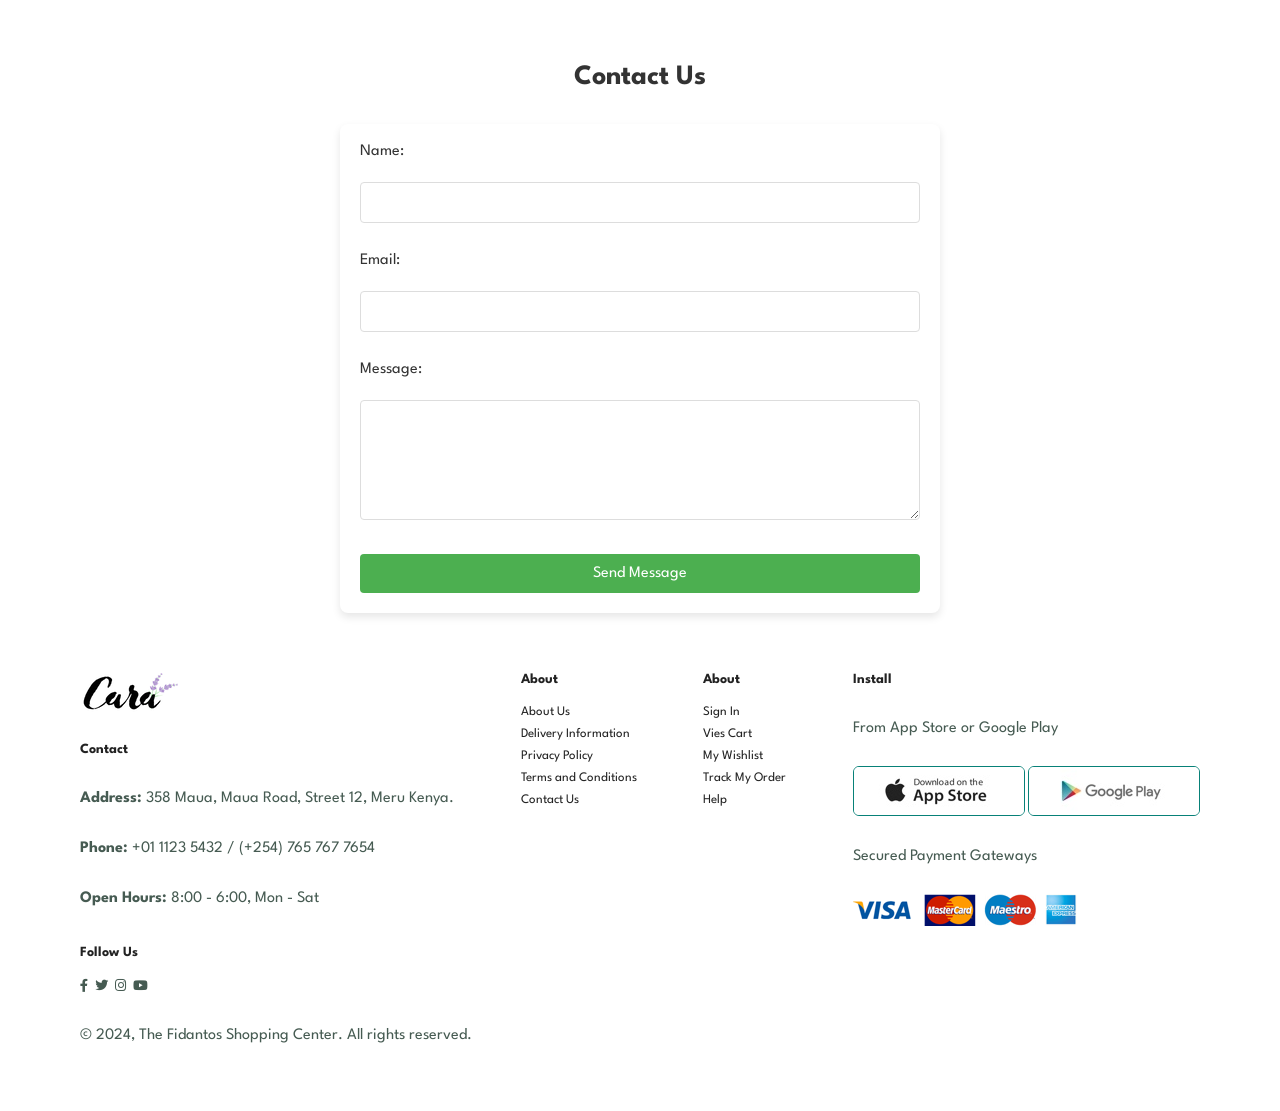
==== contact.html @ 1c5417eb "This is my first commit" ====
<!DOCTYPE html>
<html lang="en">
<head>
    <meta charset="UTF-8">
    <meta name="viewport" content="width=device-width, initial-scale=1.0">
    <title>Contact</title>
    <link rel="stylesheet" href="https://pro.fontawesome.com/releases/v5.10.0/css/all.css" />
    <link rel="stylesheet" href="css/styles.css">
</head>
<body>

    <h2>Contact Us</h2>

    
    <form action="send_email.php" method="POST">
        <label for="name">Name:</label><br>
        <input type="text" id="name" name="name" required><br><br>
    
        <label for="email">Email:</label><br>
        <input type="email" id="email" name="email" required><br><br>
    
        <label for="message">Message:</label><br>
        <textarea id="message" name="message" rows="4" cols="50" required></textarea><br><br>
    
        <button type="submit">Send Message</button>
    </form>



<footer class="section-p1">
    <div class="col">
        <img class="logo" src="img/logo.png" alt="">
        <h4>Contact</h4>
        <p><strong>Address:</strong> 358 Maua, Maua Road, Street 12, Meru Kenya.</p>
        <p><strong>Phone:</strong> +01 1123 5432 / (+254) 765 767 7654</p>
        <p><strong>Open Hours:</strong> 8:00 - 6:00, Mon - Sat</p>
        <div class="follow">
            <h4>Follow Us</h4>
            <div class="icon">
                <i class="fab fa-facebook-f"></i>
                <i class="fab fa-twitter"></i>
                <i class="fab fa-instagram"></i>
                <i class="fab fa-youtube"></i>
               
            </div>

        </div>

    </div>
    <div class="col">
        <h4>About</h4>
        <a href="#" >About Us</a>
        <a href="#" >Delivery Information</a>
        <a href="#" >Privacy Policy</a>
        <a href="#" >Terms and Conditions</a>
        <a href="#" >Contact Us</a>

    </div>
    <div class="col">
        <h4>About</h4>
        <a href="#" >Sign In</a>
        <a href="#" >Vies  Cart</a>
        <a href="#" >My Wishlist</a>
        <a href="#" >Track My Order</a>
        <a href="#" >Help</a>

    </div>
    <div class="col install">
        <h4>Install</h4>
        <p>From App Store or Google Play</p>
        <div class="row">
            <img src="img/pay/app.jpg" alt="">
            <img src="img/pay/play.jpg" alt="">
        </div>
                <p>Secured Payment Gateways</p>
                <img src="img/pay/pay.png" alt="">
            

        </div>
        <div class="copyright">
            <p>&copy; 2024, The Fidantos Shopping Center. All rights reserved.</p>
        </div>
    
    
   </footer>

    <script src="js/script.js"></script>

</body> 
</html>
---- css/styles.css ----
@import url("https://fonts.googleapis.com/css2?family=Spartan:wght@100;200;300;400;500;600;700;800;900&display=swap");
* {
  margin: 0;
  padding: 0;
  box-sizing: border-box;
  font-family: "Spartan", sans-serif;
}

html {
  scroll-behavior: smooth;
}

/* Global Styles */

h1 {
    font-size: 50px;
    line-height: 64px;
    color: #222;
  }
  
  h2 {
    font-size: 46px;
    line-height: 54px;
    color: #222;
  }
  
  h4 {
    font-size: 20px;
    color: #222;
  }
  
  h6 {
    font-weight: 700;
    font-size: 12px;
  }
  
  p {
    font-size: 16px;
    color: #465b52;
    margin: 15px 0 20px 0;
  }
  
  .section-p1 {
    padding: 40px 80px;
  }
  button.normal{
    font-size: 14px;
    font-weight: 600;
    padding: 15px 30px;
    color: #000;
    background-color: #fff;
    border-radius: 4px;
    cursor: pointer;
    border: none;
    outline: none;
    transition: 0.2s;
  }
  button.white{
    font-size: 13px;
    font-weight: 600;
    padding: 11px 18px;
    color: #fff;
    background-color: transparent;
  
    cursor: pointer;
    border: 1px solid #fff;
    outline: none;
    transition: 0.2s;
  }
  body {
    width: 100%;
  }

  /*Header*/
#header{
    display: flex;
    align-items: center;
    justify-content: space-between;
    padding: 20px 80px;
    background: #E3E6F3;
    box-shadow: 0 5px rgba(0,0,0,0.06);
    z-index: 999;
    position: sticky;
    top: 0;
    left: 0;
  }
  
  #navbar{
    display: flex;
    align-items: center;
    justify-content: center;
  }
  
  #navbar li{
    list-style: none;
    padding: 0 20px;
    position: relative;
  
  }
  #navbar li a{
    text-decoration: none;
    font-size: 16px;
    font-weight: 600;
    color: #1a1a1a;
    transition: 0.3 ease;
  }
  
  #navbar li a:hover,
  #navbar li a.active{
    color: #088178;
  }
  #navbar li a.active:after,
  #navbar li a:hover::after{
    content: "";
    width: 30%;
    height: 2px;
    background: #088178;
    position: absolute;
    bottom: -4px;
    left: 20px;
  }
  #mobile{
    display: none;
    align-items: center;
  }
  #close{
    display: none;
  }

  /*Home page*/
#hero{
    background-image: url(img/hero4.png);
    height: 90vh;
    width: 100%;
    background-position: top 25% right 0 ;
    background-size: cover;
    padding: 0 80px;
    flex-direction: column;
    display: flex;
    align-items: flex-start;
    justify-content: center;
  
  }
  
  #hero h4{
    padding: 15px;
  }
  #hero h1{
    color: #088178;
  }
  #hero button{
    background: url(img/button.png);
    color: #088178;
    background-color: transparent;
    border: 0;
    padding: 14px 80px 15px 65px;
    background-repeat: no-repeat;
    cursor: pointer;
    font-weight: 700;
    font-size: 15px;
  }

  #feature{
    display: flex;
    align-items: center;
    justify-content: space-between;
    flex-wrap: wrap;
  }
  #feature .fe-box {
    width: 250px;
    text-align: center;
    padding: 25px 15px;
    box-shadow: 20px 20px 34px rgba(0,0,0,0.03);
    border: 1px solid #cce7d0;
    border-radius: 4px;
    margin: 15px 0;
  
  }
  #feature .fe-box:hover{
    box-shadow: 10px 10px 54px rgba(70, 62, 221, 0.1);
  }
  #feature .fe-box img{
    width: 100%;
    margin-bottom: 10px;
  
  }
  #feature .fe-box h6{
    display: inline-block;
    padding: 9px 8px 6px 8px;
    line-height: 1;
    border-radius: 4px;
    color: #088178;
    background-color: #fddde4;
  }
  #feature .fe-box:nth-child(2) h6{
    background-color: #cdebbc;
  }
  #feature .fe-box:nth-child(3) h6{
    background-color: #d1e8f2;
  }
  #feature .fe-box:nth-child(4) h6{
    background-color: #cdd4f8;
  }
  #product1{
    text-align: center;
  }
  #product1 .pro-container{
    display: flex;
    justify-content: space-between;
    padding-top: 50px;
    flex-wrap: wrap;
  }
  #product1 .pro{
    width: 30%;
    min-width: 250px;
    padding: 10px 12px;
    border: 1px solid #cce7d0;
    border-radius: 25px;
    cursor: pointer;
    box-shadow: 20px 20px 30px rgba(0,0,0,0.02);
    margin: 15px 0;transition: 0.2s ease;
    position: relative;
  }
  #product1 .pro:hover{
    box-shadow: 20px 20px 30px rgba(0,0,0,0.06);
  }
  #product1 .pro img{
    width: 100%;
    border-radius: 20px;
  }
  #product1 .pro .des{
    text-align: start;
    padding: 10px 0;
  }
  #product1 .pro .des span{
    color: #606063;
    font-size: 12px;
  }
  #product1 .pro .des h5{
    padding-top: 7px;
    color: #1a1a1a;
    font-size: 14px;
  }
 

  #product1 .pro .des h4{
    padding-top: 7px;
    font-size: 15px;
    font-weight: 700;
    color: #088178;
  }

  #product1 .pro .cart{
    width: 40px;
    height: 40px;
    line-height: 40px;
    border-radius: 50px;
    background-color: #e8f6ea;
    font-weight: 500;
    color: #088178;
    border: 1px solid #cce7d0;
    position: absolute;
    bottom: 20px;
    right: 10px;
  }

  #newsletter{
    display: flex;
    justify-content: space-between;
    flex-wrap: wrap;
    align-items: center;
    background-image: url(img/banner/b14.png);
    background-repeat: no-repeat;
    background-position: 20% 30%;
    background-color: #041e42;
  }
  #newsletter h4{
    font-size: 22px;
    font-weight: 700;
    color: #fff;
  }
  #newsletter p{
    font-size: 15px;
    font-weight: bolder;
    color: #9eaac4;
  }
  #newsletter p span{
    color: #ffbd27;
  }
  #newsletter .form{
    display: flex;
    width: 40%;
  }
  #newsletter input{
    height: 3.125rem;
    padding: 0 1.25em;
    font-size: 14px;
    width: 100%;
    border: 1px solid transparent;
    border-radius: 4px;
    outline: none;
    border-top-right-radius: 0;
    border-bottom-right-radius: 0;
  
  }
  #newsletter button{
    background-color: #088178;
    color: #fff;
    white-space: nowrap;
    border-top-left-radius: 0;
    border-bottom-left-radius: 0;
  }

  footer{
    display: flex;
    flex-wrap: wrap;
    justify-content: space-between;
  }
  footer .col{
    display: flex;
    flex-direction: column;
    align-items: flex-start;
    margin-bottom: 20px;
  }
  footer .logo{
    margin-bottom: 30px;
  }
  footer h4{
    font-size: 14px;
    padding-bottom: 20px;
  }
  footer {
    font-size: 13px;
    margin: 0 0 8px 0;
  }
  footer a {
    font-size: 13px;
    text-decoration: none;
    margin: 0 0 8px 0;
    color: #222;
    margin-bottom: 10px;
  }
  
  footer .follow{
    margin-top: 20px;
  }
  footer .follow i{
    color: #465b52;
    padding-right: 4px;
    cursor: pointer;
  }
  
  footer .install .row img{
    border: 1px solid #088178;
    border-radius: 6px;
  }
  footer .install img{
    margin: 10px 0 15px 0;
  }
  footer .follow i:hover,
  footer a:hover{
    color: #088178;
  }
  .footer .copyright{
    text-align: center;
    width: 100%;
  }

  /*contact*/
  h2 {
    text-align: center;
    color: #333;
    font-size: 28px;
    margin-top: 50px;
}

/* Form container */
form {
    background-color: #fff;
    padding: 20px;
    border-radius: 8px;
    box-shadow: 0 4px 8px rgba(0, 0, 0, 0.1);
    max-width: 600px;
    margin: 20px auto;
    width: 90%; /* Makes sure it's responsive */
    position: relative;
    z-index: 1;
}

/* Form label styling */
label {
    font-size: 16px;
    color: #333;
    margin-bottom: 8px;
    display: block;
}

/* Input fields styling */
input[type="text"], input[type="email"], textarea {
    width: 100%;
    padding: 12px;
    margin-bottom: 15px;
    border: 1px solid #ddd;
    border-radius: 4px;
    font-size: 16px;
    box-sizing: border-box;
}

/* Textarea styling */
textarea {
    resize: vertical;
    min-height: 120px;
}

/* Button styling */
button {
    background-color: #4CAF50;
    color: white;
    padding: 12px 20px;
    border: none;
    border-radius: 4px;
    font-size: 16px;
    cursor: pointer;
    width: 100%;
    transition: background-color 0.3s ease;
}

button:hover {
    background-color: #45a049;
}
  /*Shop */
#page-header{
  background-color: #041e42;
  width: 100%;
  height: 40vh;
  background-size: cover;
  display: flex;
  justify-content: center;
  text-align: center;
  flex-direction: column;
  padding: 14px;
}

#page-header h2,
#page-header p{
  color: #fff;
}

#pagination{
  text-align: center;

}
#pagination a{
text-decoration: none;
background-color: #088178;
padding: 15px 20px;
border-radius: 4px;
color: #fff;
font-weight: 600;
}
#pagination a i{
  font-size: 16px;
  font-weight: 600;
}

/*About*/
#page-header .blog-header{
background-image: url("img/banner/b19.jpg");
}

#about-head{
  display: flex;
  align-items: center;
}
#about-head img{
  width: 50%;
  height: auto;
}
#about-head div{
  padding-left: 40px;
}

#about-app {
  text-align: center;
}
#about-app .video{
  width: 70%;
  height: 100%;
  margin: 30px auto 0 auto;
}
#about-app .video video{
  width: 100%;
  height: 100%;
  border-radius: 20px;
}


  /* responsive*/
@media (max-width: 799px) {
    .section-p1{
      padding: 40px 40px;
    }
    #navbar{
      display: flex;
      flex-direction: column;
      align-items: flex-start;
      justify-content: flex-start;
      position: fixed;
      height: 100vh;
      top: 0;
      right: -300px;
      width: 300px;
      background-color: #E3E6F3;
      box-shadow: 0 40px 60px rgba(0, 0, 0, 0.1);
      padding: 80px 0 0 10px ;
      transition: 0.3s;
    }
    #navbar.active{
      right: 0px;
    }
    #navbar li{
      margin-bottom: 25px;
    }
    #mobile{
      display: flex;
      align-items: center;
    }
    #mobile i{
     color: #1a1a1a;
     font-size: 24px;
     padding-left: 20px;
    }
    #close{
      display: initial;
      position: absolute;
      top: 30px;
      left: 30px;
      color: #222;
      font-size: 24px;
    }
    #lg-bag{
      display: none;
    }
    #hero {
      height: 70vh;
      background-position: top 30% right 30%;
      padding: 0 80px;
  }
    #feature {
      justify-content: center;
     
  }
  #feature .fe-box {
   
    margin: 15px 15px;
  }
  #product1 .pro-container {
  
    justify-content: center;
   
  }
  #product1 .pro {
    margin: 15px;
  }
  #banner {
    height: 20vh;
  }
  #sm-banner .banner-box {
  
    min-width: 100%;
    height: 30vh;
  }
  #banner3 {
    
    padding: 0 40px;
  }
  #banner3 .banner-box {
    width: 28%;
  }
  #newsletter .form{
    width: 70%;
  }
  }
  @media(max-width: 477px){
    .section-p1{
      padding: 20px;
    }
    #header{
      padding: 10px 30px;
    }
    #hero{
      padding: 0 20px;
      background-position: 55%;
    }
    h2{
      font-size: 32px;
    }
    h1{
      font-size: 38px;
    }
    #feature .fe-box{
      width: 155px;
      margin: 0 0 15px 0;
    }
    #feature{
      justify-content: space-between;
    }
    #product1 .pro{
      width: 100%;
    }
    #banner{
      height: 40vh;
  
    }
    #sm-banner .banner-box{
      height: 40vh;
    }
    #sm-banner .banner-box2{
      margin-top: 20px;
    }
    #banner3{
      padding: 0 20px;
    }
    #banner3 .banner-box{
      width: 100%;
    }
    #newsletter .form{
      width: 100%;
    }
    #newsletter{
      padding: 40px 20px;
    }
    footer .copyright{
      text-align: start;
    }
    /*about*/
    #about-head{
     flex-direction: column;
    
    }
    #about-head img {
      width: 100%;
     margin-bottom: 20px;
  }
  #about-head div {
   padding-left: 0px;
}

#about-app .video{
  width: 100%;
}
  
  }
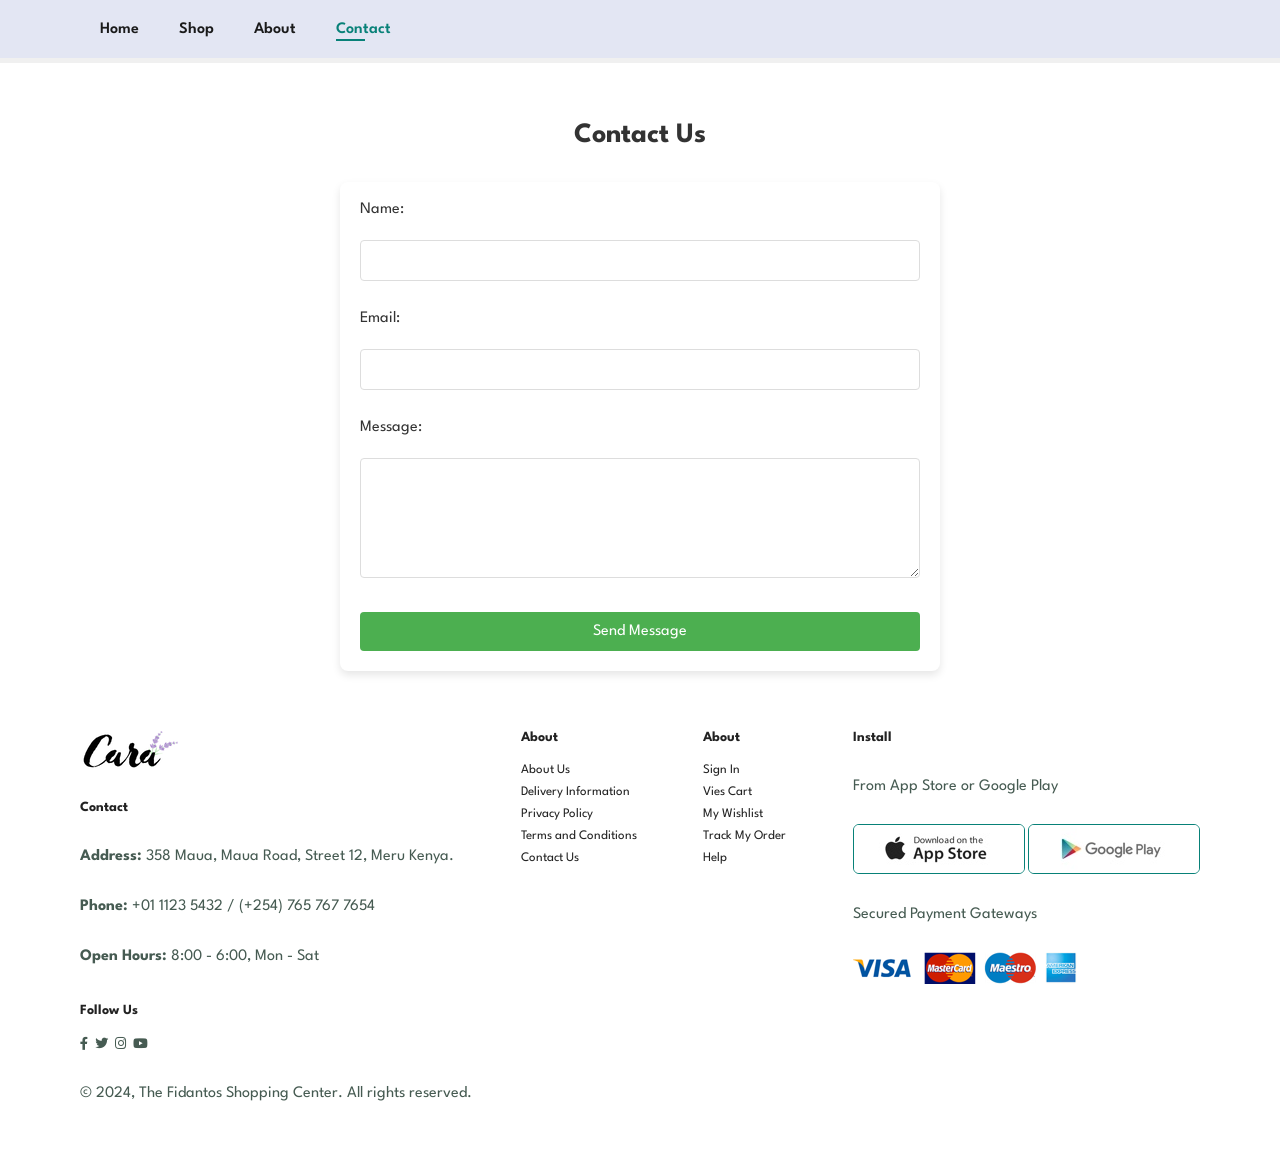
==== commit 5aa19849: "Added readme file" ====
--- a/contact.html
+++ b/contact.html
@@ -8,6 +8,23 @@
     <link rel="stylesheet" href="css/styles.css">
 </head>
 <body>
+    <body>
+        <section id="header">
+            <div>
+                <ul id="navbar">
+                    <li><a  href="home.html">Home</a></li>
+                    <li><a href="shop.html">Shop</a></li>
+                    <li><a href="about.html">About</a></li>
+                    <li><a class="active" href="contact.html">Contact</a></li>
+                    <li id="lg-bag"><a href="cart.html"><i class="far fa-shopping-bag"></i></a></li>
+                    <a href="#" id="close"><i class="far fa-times"></i></a>
+                </ul>
+            </div>
+            <div id="mobile">
+                <a href="cart.html"> <i class="far fa-shopping-bag"></i></a>
+                <i id="bar" class="fas fa-outdent"></i>
+            </div>
+        </section>
 
     <h2>Contact Us</h2>
 
